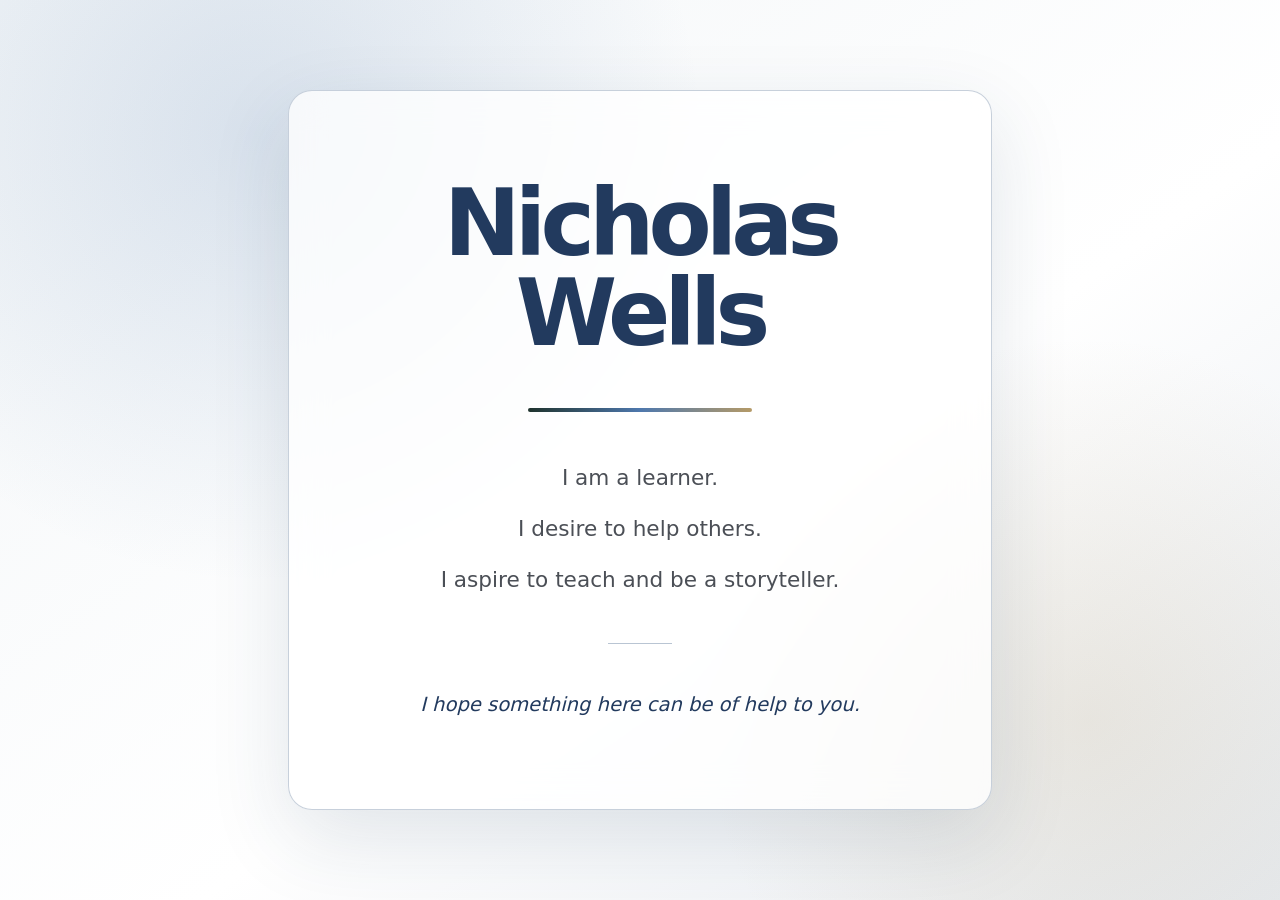
==== index.html @ 298c3e79 "initial commit" ====
<!DOCTYPE html>
<html lang="en">
<head>
  <meta charset="UTF-8">
  <meta name="viewport" content="width=device-width, initial-scale=1.0">
  <title>Nicholas Wells</title>
  <meta name="description" content="The personal website of Nicholas Wells.">
  <link rel="stylesheet" href="styles.css">
</head>
<body>
  <main class="site-shell">
    <section class="hero" aria-labelledby="page-title">
      <h1 id="page-title">Nicholas Wells</h1>
      <div class="ridge-line" aria-hidden="true"></div>
      <p class="supporting">I am a learner.</p>
      <p class="supporting">I desire to help others.</p>
      <p class="supporting">I aspire to teach and be a storyteller.</p>
      <div class="thought-divider" aria-hidden="true"></div>
      <p class="secondary-thought">I hope something here can be of help to you.</p>
    </section>
  </main>
</body>
</html>
---- styles.css ----
:root {
  --color-alpine-sky: #4E78AD;
  --color-deep-summit-blue: #223A5E;
  --color-snowfield-white: #F3F6F8;
  --color-granite-gray: #4B4F56;
  --color-evergreen: #1F332D;
  --color-snow-shadow: #B9C5D3;
  --color-trail-marker-tan: #B59A67;
}

* {
  box-sizing: border-box;
}

html {
  min-height: 100%;
}

body {
  min-height: 100vh;
  margin: 0;
  font-family: Inter, ui-sans-serif, system-ui, -apple-system, BlinkMacSystemFont, "Segoe UI", sans-serif;
  color: var(--color-deep-summit-blue);
  background:
    radial-gradient(circle at 20% 15%, rgba(78, 120, 173, 0.18), transparent 28rem),
    radial-gradient(circle at 85% 80%, rgba(181, 154, 103, 0.16), transparent 24rem),
    linear-gradient(145deg, var(--color-snowfield-white) 0%, #ffffff 58%, rgba(185, 197, 211, 0.35) 100%);
}

.site-shell {
  display: grid;
  min-height: 100vh;
  place-items: center;
  padding: clamp(1rem, 4vw, 3rem);
}

.hero {
  position: relative;
  width: min(100%, 44rem);
  padding: clamp(2.25rem, 7vw, 5.5rem);
  border: 1px solid rgba(185, 197, 211, 0.8);
  border-radius: 24px;
  background: rgba(255, 255, 255, 0.78);
  box-shadow: 0 28px 80px rgba(34, 58, 94, 0.13);
  text-align: center;
  backdrop-filter: blur(18px);
}

h1 {
  max-width: none;
  margin: 0;
  color: var(--color-deep-summit-blue);
  font-size: clamp(3rem, 10vw, 5.75rem);
  line-height: 0.98;
  letter-spacing: -0.065em;
}

.ridge-line {
  width: min(14rem, 64%);
  height: 4px;
  margin: clamp(1.75rem, 5vw, 3rem) auto;
  border-radius: 999px;
  background: linear-gradient(90deg, var(--color-evergreen), var(--color-alpine-sky), var(--color-trail-marker-tan));
}

.intro,
.supporting,
.secondary-thought {
  max-width: 42rem;
  margin: 0 auto;
  color: var(--color-granite-gray);
  font-size: clamp(1.12rem, 2vw, 1.35rem);
  line-height: 1.7;
}

.intro {
  color: var(--color-deep-summit-blue);
  font-size: clamp(1.35rem, 2.8vw, 1.8rem);
  font-weight: 700;
}

.supporting {
  margin-top: 0.9rem;
}

.thought-divider {
  width: 4rem;
  height: 1px;
  margin: clamp(1.75rem, 4vw, 2.75rem) auto;
  background: var(--color-snow-shadow);
}

.secondary-thought {
  max-width: 34rem;
  color: var(--color-deep-summit-blue);
  font-size: clamp(1.05rem, 1.8vw, 1.22rem);
  font-style: italic;
}

@media (max-width: 640px) {
  .site-shell {
    padding: 1rem;
  }

  .hero {
    border-radius: 18px;
    padding: 2rem 1.5rem;
  }

  h1 {
    letter-spacing: -0.05em;
  }
}
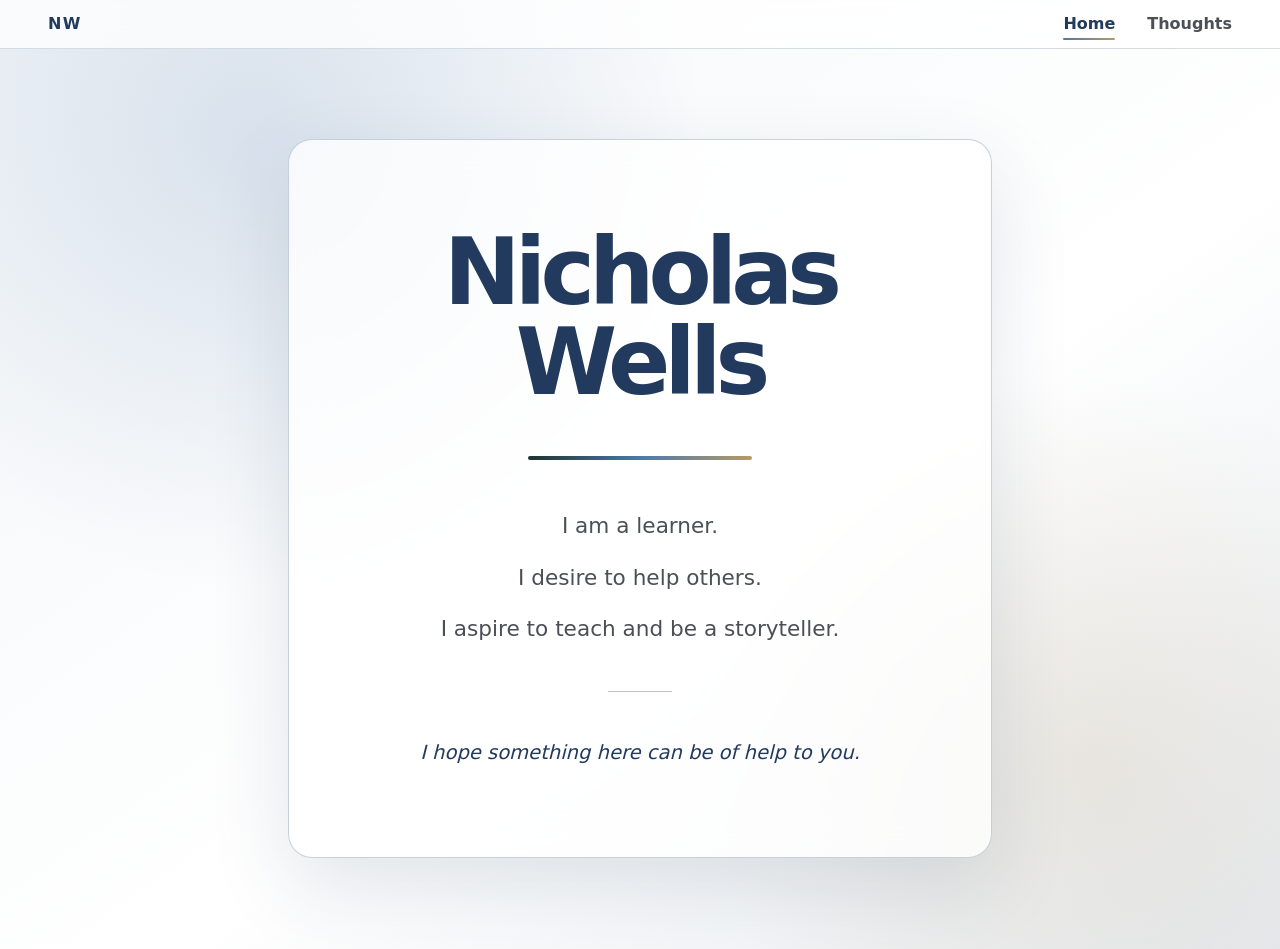
==== commit 7681d796: "feat: blog post that-is-why" ====
--- a/index.html
+++ b/index.html
@@ -8,6 +8,13 @@
   <link rel="stylesheet" href="styles.css">
 </head>
 <body>
+  <nav class="site-nav" aria-label="Primary">
+    <a class="nav-brand" href="index.html">NW</a>
+    <div class="nav-links">
+      <a href="index.html" aria-current="page">Home</a>
+      <a href="blog.html">Thoughts</a>
+    </div>
+  </nav>
   <main class="site-shell">
     <section class="hero" aria-labelledby="page-title">
       <h1 id="page-title">Nicholas Wells</h1>
--- a/styles.css
+++ b/styles.css
@@ -97,6 +97,214 @@
   font-style: italic;
 }
 
+/* Navigation */
+.site-nav {
+  position: sticky;
+  top: 0;
+  z-index: 10;
+  display: flex;
+  align-items: center;
+  justify-content: space-between;
+  gap: 1rem;
+  padding: 0.9rem clamp(1rem, 4vw, 3rem);
+  border-bottom: 1px solid rgba(185, 197, 211, 0.6);
+  background: rgba(255, 255, 255, 0.78);
+  backdrop-filter: blur(18px);
+}
+
+.nav-brand {
+  font-weight: 800;
+  letter-spacing: 0.08em;
+  color: var(--color-deep-summit-blue);
+  text-decoration: none;
+}
+
+.nav-links {
+  display: flex;
+  gap: clamp(1rem, 3vw, 2rem);
+}
+
+.nav-links a {
+  position: relative;
+  color: var(--color-granite-gray);
+  font-weight: 600;
+  text-decoration: none;
+  transition: color 0.15s ease;
+}
+
+.nav-links a:hover {
+  color: var(--color-deep-summit-blue);
+}
+
+.nav-links a[aria-current="page"] {
+  color: var(--color-deep-summit-blue);
+}
+
+.nav-links a[aria-current="page"]::after {
+  content: "";
+  position: absolute;
+  left: 0;
+  right: 0;
+  bottom: -0.4rem;
+  height: 2px;
+  border-radius: 999px;
+  background: linear-gradient(90deg, var(--color-alpine-sky), var(--color-trail-marker-tan));
+}
+
+/* Blog layout */
+.blog-shell {
+  align-items: start;
+  justify-items: center;
+  min-height: calc(100vh - 4rem);
+  padding-block: clamp(2rem, 6vw, 4rem);
+}
+
+.blog-panel {
+  width: min(100%, 48rem);
+}
+
+.blog-header {
+  text-align: center;
+  margin-bottom: clamp(1.5rem, 4vw, 2.5rem);
+}
+
+.blog-header h1 {
+  font-size: clamp(2.5rem, 8vw, 4rem);
+}
+
+.blog-subtitle {
+  margin: 0 auto;
+  color: var(--color-granite-gray);
+  font-size: clamp(1.05rem, 2vw, 1.25rem);
+}
+
+.post-list {
+  list-style: none;
+  margin: 0;
+  padding: 0;
+  display: grid;
+  gap: 1rem;
+}
+
+.post-link {
+  display: grid;
+  gap: 0.35rem;
+  padding: 1.4rem 1.6rem;
+  border: 1px solid rgba(185, 197, 211, 0.8);
+  border-radius: 18px;
+  background: rgba(255, 255, 255, 0.78);
+  box-shadow: 0 14px 40px rgba(34, 58, 94, 0.08);
+  text-decoration: none;
+  transition: transform 0.15s ease, box-shadow 0.15s ease;
+}
+
+.post-link:hover {
+  transform: translateY(-2px);
+  box-shadow: 0 20px 50px rgba(34, 58, 94, 0.14);
+}
+
+.post-link-title {
+  color: var(--color-deep-summit-blue);
+  font-size: 1.3rem;
+  font-weight: 700;
+}
+
+.post-link-date {
+  color: var(--color-trail-marker-tan);
+  font-size: 0.9rem;
+  font-weight: 600;
+  letter-spacing: 0.04em;
+  text-transform: uppercase;
+}
+
+.post-link-summary {
+  color: var(--color-granite-gray);
+  line-height: 1.6;
+}
+
+/* Single post */
+.back-link {
+  display: inline-block;
+  margin-bottom: 1.5rem;
+  color: var(--color-alpine-sky);
+  font-weight: 600;
+  text-decoration: none;
+}
+
+.back-link:hover {
+  text-decoration: underline;
+}
+
+.post-meta {
+  text-align: center;
+}
+
+.post-meta h1 {
+  font-size: clamp(2rem, 6vw, 3.25rem);
+}
+
+.post-date {
+  margin: 0.75rem 0 0;
+  color: var(--color-trail-marker-tan);
+  font-weight: 600;
+  letter-spacing: 0.04em;
+  text-transform: uppercase;
+}
+
+.post-content {
+  color: var(--color-granite-gray);
+  font-size: clamp(1.05rem, 1.8vw, 1.2rem);
+  line-height: 1.8;
+}
+
+.post-content h1,
+.post-content h2,
+.post-content h3 {
+  color: var(--color-deep-summit-blue);
+  line-height: 1.25;
+}
+
+.post-content a {
+  color: var(--color-alpine-sky);
+}
+
+.post-content pre {
+  padding: 1rem 1.25rem;
+  border-radius: 12px;
+  background: rgba(34, 58, 94, 0.06);
+  overflow-x: auto;
+}
+
+.post-content code {
+  font-family: ui-monospace, SFMono-Regular, Menlo, Consolas, monospace;
+  font-size: 0.92em;
+}
+
+.post-content blockquote {
+  margin: 1.5rem 0;
+  padding: 0.5rem 1.25rem;
+  border-left: 4px solid var(--color-alpine-sky);
+  color: var(--color-deep-summit-blue);
+  font-style: italic;
+}
+
+.post-content img {
+  max-width: 100%;
+  border-radius: 12px;
+}
+
+.status-panel {
+  text-align: center;
+  color: var(--color-granite-gray);
+  font-size: 1.1rem;
+}
+
+.status-panel code {
+  padding: 0.15rem 0.4rem;
+  border-radius: 6px;
+  background: rgba(34, 58, 94, 0.08);
+}
+
 @media (max-width: 640px) {
   .site-shell {
     padding: 1rem;
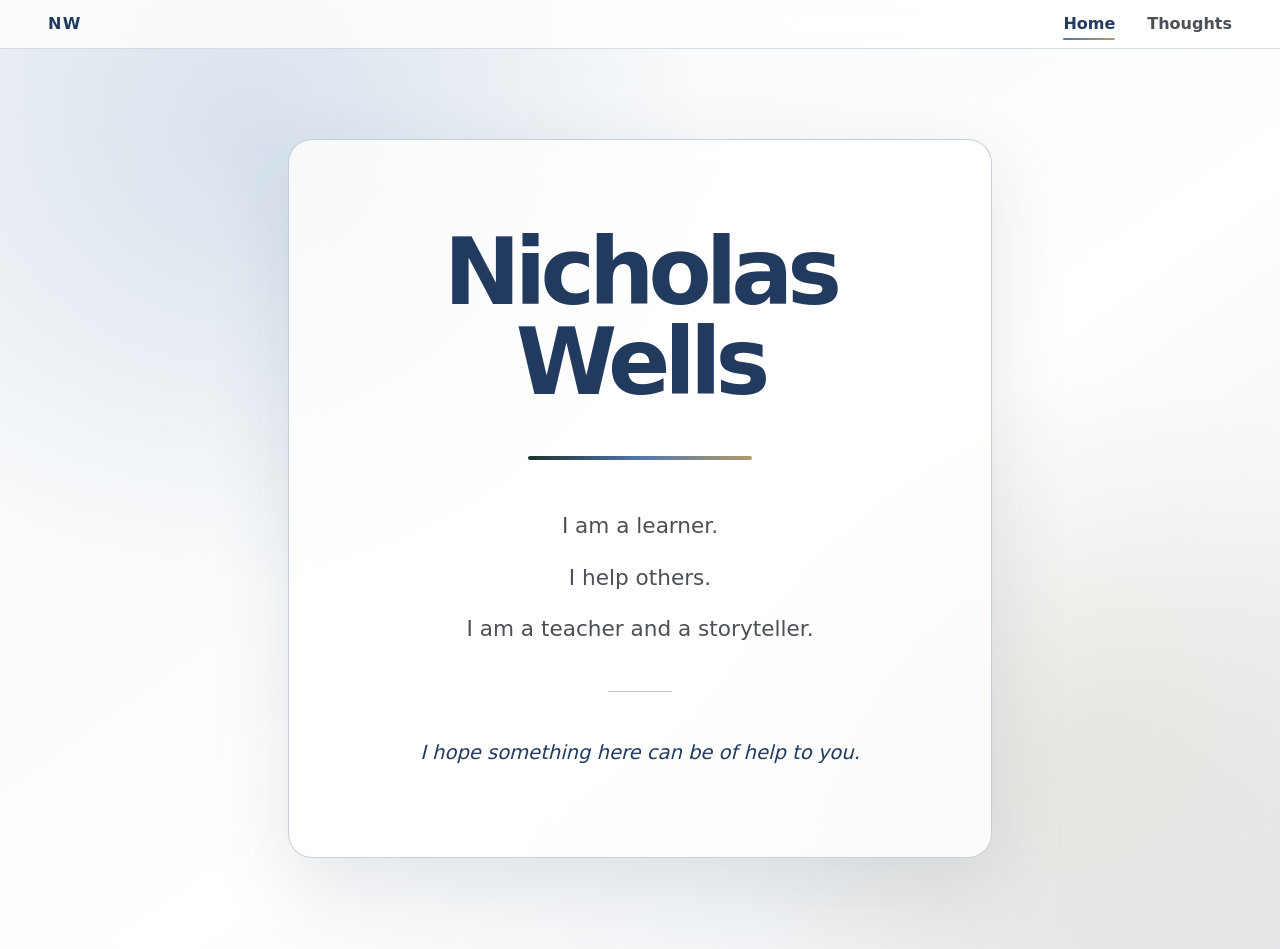
==== commit 82cbfeeb: "Update index.html" ====
--- a/index.html
+++ b/index.html
@@ -20,8 +20,8 @@
       <h1 id="page-title">Nicholas Wells</h1>
       <div class="ridge-line" aria-hidden="true"></div>
       <p class="supporting">I am a learner.</p>
-      <p class="supporting">I desire to help others.</p>
-      <p class="supporting">I aspire to teach and be a storyteller.</p>
+      <p class="supporting">I help others.</p>
+      <p class="supporting">I am a teacher and a storyteller.</p>
       <div class="thought-divider" aria-hidden="true"></div>
       <p class="secondary-thought">I hope something here can be of help to you.</p>
     </section>
